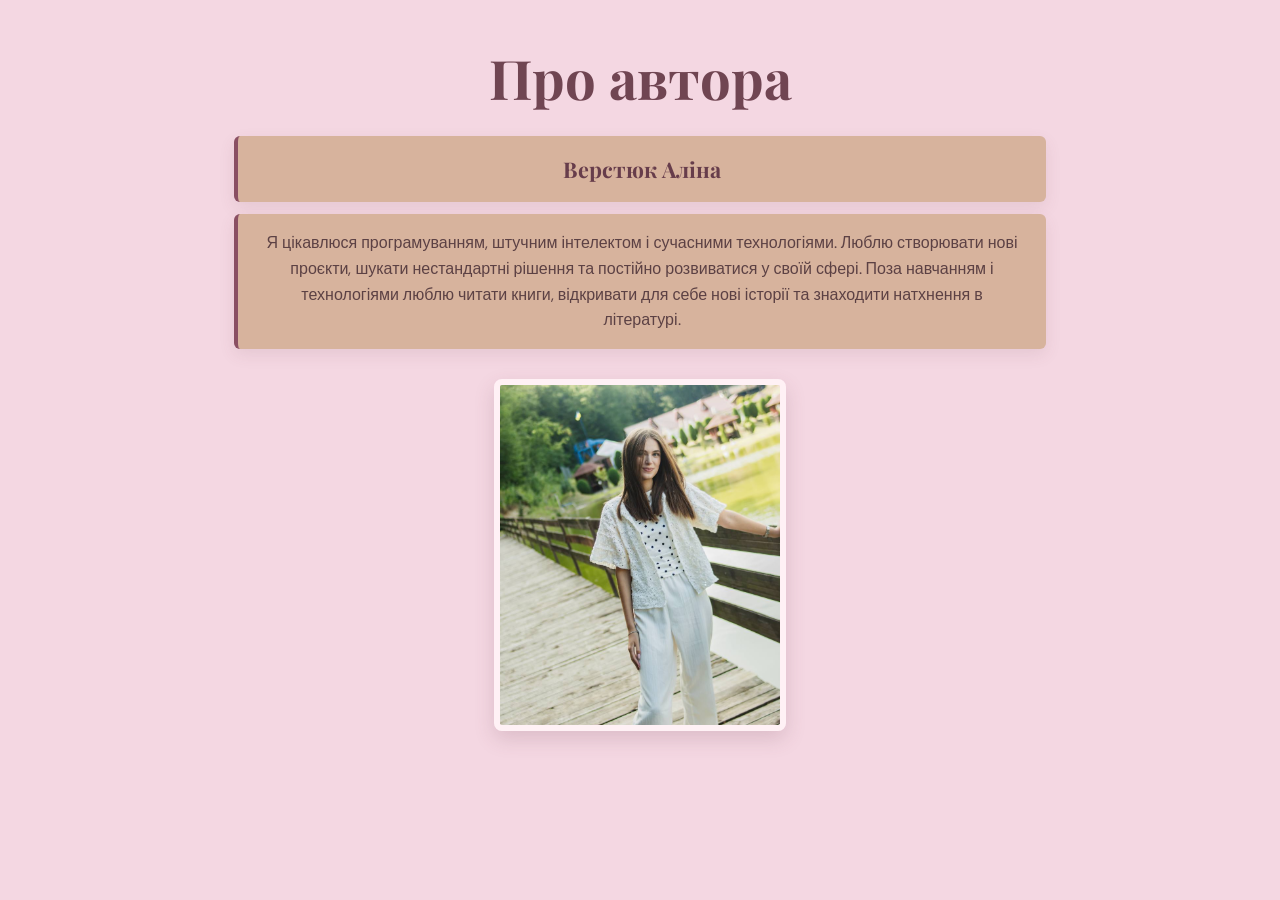
==== avtor.html @ cf874884 "initial commit" ====
<!DOCTYPE html>
<html lang="en">
<head>
    <link rel="stylesheet" href="style.css">
    <title>Про автора</title>
</head>
<body>
   <h1>Про автора</h1>
    <p>Верстюк Аліна</p>
     <p>Я цікавлюся програмуванням, штучним інтелектом і сучасними технологіями. Люблю створювати нові проєкти, шукати нестандартні рішення та постійно розвиватися у своїй сфері. Поза навчанням і технологіями люблю читати книги, відкривати для себе нові історії та знаходити натхнення в літературі.</p>
    <img src="photo_2026-09-07 23.24.19.jpeg" alt="avtor">
</body>
</html>
---- style.css ----
@import url('https://fonts.googleapis.com/css2?family=DM+Sans:wght@400;500;600;700&family=Playfair+Display:wght@600;700&display=swap');

body {
    max-width: 1120px;
    margin: 0 auto;
    padding: 48px 24px 72px;
    color: #3f3035;
    background: #f6d6e4;
    font-family: 'DM Sans', sans-serif;
    line-height: 1.6;
}

body > h1 {
    margin: 0 0 36px;
    color: #6f3d50;
    font-family: 'Playfair Display', Georgia, serif;
    font-size: clamp(2.1rem, 5vw, 3.4rem);
    line-height: 1.1;
    text-align: center;
}

body > p {
    max-width: 760px;
    margin: 18px auto 6px;
    color: #755d66;
    font-size: 1rem;
    text-align: center;
}

body > a {
    display: block;
    width: fit-content;
    margin: 0 auto 28px;
    padding: 9px 22px;
    color: #ffffff;
    background: #8a4f63;
    border-radius: 6px;
    box-shadow: 0 4px 12px rgba(111, 61, 80, 0.16);
    font-size: 0.9rem;
    font-weight: 600;
    text-decoration: none;
    transition: background-color 0.2s ease, transform 0.2s ease, box-shadow 0.2s ease;
}

body > a:hover,
body > a:focus-visible {
    color: #ffffff;
    background: #703b50;
    box-shadow: 0 7px 16px rgba(111, 61, 80, 0.22);
    transform: translateY(-2px);
}

body:has(> img[alt="logo"]) {
    max-width: 900px;
    background: #f3d2df;
}

body:has(> img[alt="logo"]) > h1 {
    margin-bottom: 28px;
    color: #704552;
}

body:has(> img[alt="logo"]) > p {
    max-width: 820px;
    padding: 28px 32px;
    color: #5c4144;
    background: #d8b69f;
    border: 1px solid rgba(112, 69, 82, 0.14);
    border-radius: 8px;
    box-shadow: 0 8px 20px rgba(112, 69, 82, 0.1);
    text-align: left;
}

body:has(> img[alt="logo"]) > img {
    display: block;
    max-width: min(100%, 260px);
    height: auto;
    margin: 32px auto 0;
    border-radius: 8px;
}

body:has(> img[alt="avtor"]) {
    max-width: 900px;
    background: #f4d7e2;
}

body:has(> img[alt="avtor"]) > h1 {
    margin-bottom: 28px;
    color: #704552;
}

body:has(> img[alt="avtor"]) > p {
    max-width: 760px;
    margin: 12px auto;
    padding: 16px 24px;
    color: #5c4144;
    background: #d7b39d;
    border-left: 4px solid #8a4f63;
    border-radius: 6px;
    box-shadow: 0 6px 16px rgba(112, 69, 82, 0.1);
}

body:has(> img[alt="avtor"]) > p:first-of-type {
    color: #673d4b;
    font-family: 'Playfair Display', Georgia, serif;
    font-size: 1.35rem;
    font-weight: 700;
    text-align: center;
}

body:has(> img[alt="avtor"]) > img {
    display: block;
    width: min(100%, 280px);
    height: 340px;
    margin: 30px auto 0;
    object-fit: cover;
    border: 6px solid #fff1f5;
    border-radius: 8px;
    box-shadow: 0 8px 20px rgba(112, 69, 82, 0.18);
}

body:has(> div > h3) {
    max-width: 980px;
    background: #f4d7e2;
}

body:has(> div > h3) > h1 {
    margin-bottom: 40px;
    color: #704552;
}

body:has(> div > h3) > div {
    display: grid;
    grid-template-columns: 1fr 150px;
    gap: 6px 28px;
    align-items: center;
    max-width: 720px;
    min-height: 180px;
    margin: 22px auto;
    padding: 22px 26px;
    background: #d7b39d;
    border: 1px solid rgba(112, 69, 82, 0.14);
    border-radius: 8px;
    box-shadow: 0 8px 20px rgba(112, 69, 82, 0.1);
    box-sizing: border-box;
}

body:has(> div > h3) > div h3 {
    margin: 0;
    color: #673d4b;
    font-family: 'Playfair Display', Georgia, serif;
    font-size: 1.35rem;
}

body:has(> div > h3) > div p {
    margin: 0;
    color: #674f52;
}

body:has(> div > h3) > div img {
    grid-column: 2;
    grid-row: 1 / span 2;
    width: 150px;
    height: 190px;
    object-fit: cover;
    border-radius: 6px;
    box-shadow: 0 4px 10px rgba(103, 61, 75, 0.16);
}

.book{
    max-width: 520px;
    padding: 20px 22px;
    margin: 20px auto;
    background-color: #c9a58f;
    border-radius: 12px;
    box-sizing: border-box;
    overflow: hidden;
}

.book h2 {
    margin-top: 0;
}

.book img {
    float: right;
    width: 140px;
    height: auto;
    margin-left: 20px;
    margin-bottom: 10px;
    border-radius: 8px;
    display: block;
}

.book p {
    margin: 8px 0;
}
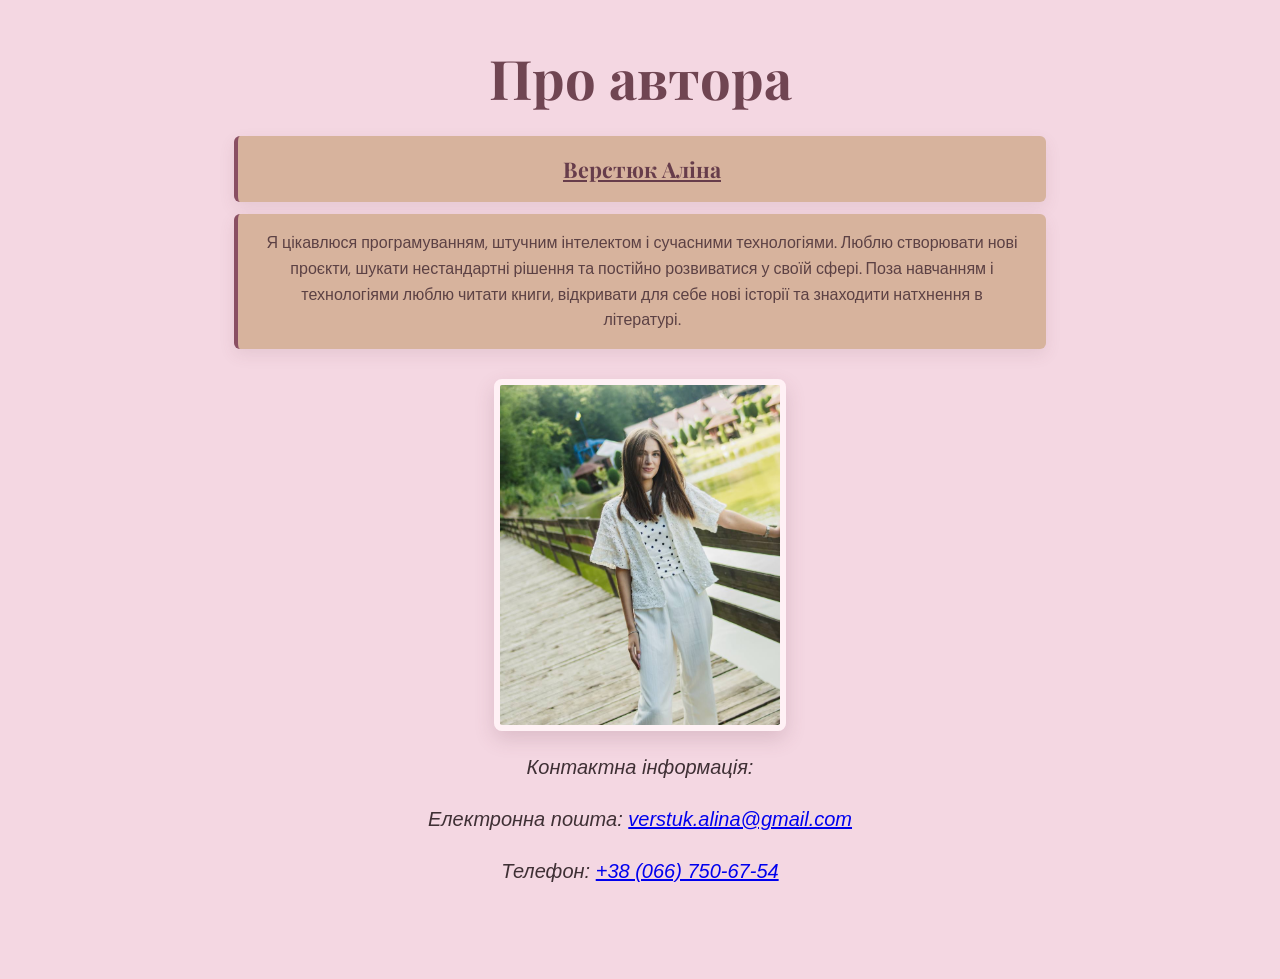
==== commit b43d746c: "zminy" ====
--- a/avtor.html
+++ b/avtor.html
@@ -1,13 +1,24 @@
 <!DOCTYPE html>
-<html lang="en">
+<html lang="uk">
 <head>
+    <meta charset="UTF-8">
+    <meta name="author" content="Верстюк Аліна Любомирівна">
+    <meta name="description" content="Інформація про авторку сайту Верстюк Аліну, її інтереси у програмуванні, технологіях і літературі.">
+    <meta name="keywords" content="Верстюк Аліна, авторка сайту, програмування, штучний інтелект, технології, книги">
     <link rel="stylesheet" href="style.css">
-    <title>Про автора</title>
+    <title>Про авторку — Верстюк Аліна</title>
 </head>
 <body>
    <h1>Про автора</h1>
-    <p>Верстюк Аліна</p>
+    <p> <u lang="uk" id="author-name" class="author-name">Верстюк Аліна</u></p>
      <p>Я цікавлюся програмуванням, штучним інтелектом і сучасними технологіями. Люблю створювати нові проєкти, шукати нестандартні рішення та постійно розвиватися у своїй сфері. Поза навчанням і технологіями люблю читати книги, відкривати для себе нові історії та знаходити натхнення в літературі.</p>
-    <img src="photo_2026-09-07 23.24.19.jpeg" alt="avtor">
+    <img src="photo_2026-09-07 23.24.19.jpeg" alt="avtor" id="author-photo" title="Фото автора  Верстюк Аліна">
+    <section id="contact-info" title="Контактна інформація"> 
+        <address style="font-size: 1.25em;" dir="auto" align="center">
+            <p>Контактна інформація:</p>
+            <p>Електронна пошта: <a href="mailto:verstuk.alina@gmail.com">verstuk.alina@gmail.com</a></p>
+            <p>Телефон: <a href="tel:+380667506754">+38 (066) 750-67-54</a></p>
+        </address>
+    </section>
 </body>
-</html>+</html>
--- a/style.css
+++ b/style.css
@@ -119,52 +119,67 @@
     box-shadow: 0 8px 20px rgba(112, 69, 82, 0.18);
 }
 
-body:has(> div > h3) {
+.new-books-page {
     max-width: 980px;
     background: #f4d7e2;
 }
 
-body:has(> div > h3) > h1 {
+.new-books-page > h1 {
     margin-bottom: 40px;
     color: #704552;
 }
 
-body:has(> div > h3) > div {
+.new-book-card {
     display: grid;
-    grid-template-columns: 1fr 150px;
+    grid-template-columns: 1fr 110px;
     gap: 6px 28px;
     align-items: center;
-    max-width: 720px;
-    min-height: 180px;
+    max-width: 650px;
+    min-height: 155px;
     margin: 22px auto;
-    padding: 22px 26px;
+    padding: 20px 24px;
     background: #d7b39d;
     border: 1px solid rgba(112, 69, 82, 0.14);
-    border-radius: 8px;
+    border-radius: 12px;
     box-shadow: 0 8px 20px rgba(112, 69, 82, 0.1);
     box-sizing: border-box;
 }
 
-body:has(> div > h3) > div h3 {
+.new-book-card h2 {
     margin: 0;
     color: #673d4b;
     font-family: 'Playfair Display', Georgia, serif;
     font-size: 1.35rem;
 }
 
-body:has(> div > h3) > div p {
+.new-book-card p {
     margin: 0;
     color: #674f52;
 }
 
-body:has(> div > h3) > div img {
+.new-book-card img {
     grid-column: 2;
-    grid-row: 1 / span 2;
-    width: 150px;
-    height: 190px;
+    grid-row: 1 / span 3;
+    width: 110px;
+    height: 155px;
     object-fit: cover;
-    border-radius: 6px;
-    box-shadow: 0 4px 10px rgba(103, 61, 75, 0.16);
+    border: 4px solid #fbeaf0;
+    border-radius: 8px;
+    box-shadow: 0 6px 14px rgba(103, 61, 75, 0.22);
+    box-sizing: border-box;
+}
+
+@media (max-width: 520px) {
+    .new-book-card {
+        grid-template-columns: 1fr 90px;
+        gap: 6px 18px;
+        padding: 18px;
+    }
+
+    .new-book-card img {
+        width: 90px;
+        height: 130px;
+    }
 }
 
 .book{
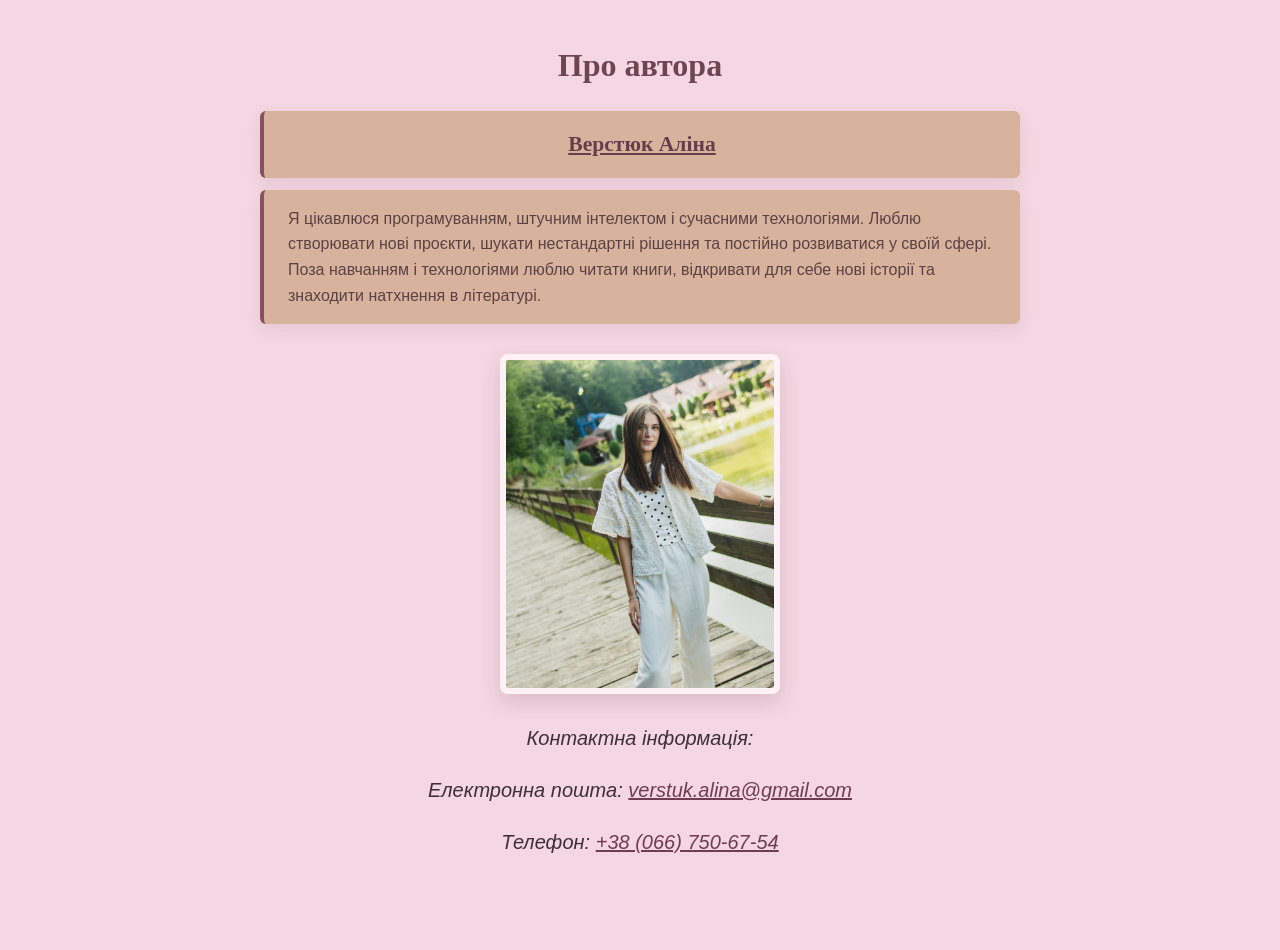
==== commit 6cb61067: "zminu ctylib" ====
--- a/avtor.html
+++ b/avtor.html
@@ -8,12 +8,12 @@
     <link rel="stylesheet" href="style.css">
     <title>Про авторку — Верстюк Аліна</title>
 </head>
-<body>
-   <h1>Про автора</h1>
-    <p> <u lang="uk" id="author-name" class="author-name">Верстюк Аліна</u></p>
-     <p>Я цікавлюся програмуванням, штучним інтелектом і сучасними технологіями. Люблю створювати нові проєкти, шукати нестандартні рішення та постійно розвиватися у своїй сфері. Поза навчанням і технологіями люблю читати книги, відкривати для себе нові історії та знаходити натхнення в літературі.</p>
-    <img src="photo_2026-09-07 23.24.19.jpeg" alt="avtor" id="author-photo" title="Фото автора  Верстюк Аліна">
-    <section id="contact-info" title="Контактна інформація"> 
+<body class="info-page pink-page">
+   <h1 class="page-heading info-heading">Про автора</h1>
+    <p class="author-description author-intro"> <u lang="uk" id="author-name" class="author-name">Верстюк Аліна</u></p>
+     <p class="author-description">Я цікавлюся програмуванням, штучним інтелектом і сучасними технологіями. Люблю створювати нові проєкти, шукати нестандартні рішення та постійно розвиватися у своїй сфері. Поза навчанням і технологіями люблю читати книги, відкривати для себе нові історії та знаходити натхнення в літературі.</p>
+    <img class="centered-image author-photo" src="photo_2026-09-07 23.24.19.jpeg" alt="avtor" id="author-photo" title="Фото автора  Верстюк Аліна">
+    <section id="contact-info" class="contact-info" title="Контактна інформація">
         <address style="font-size: 1.25em;" dir="auto" align="center">
             <p>Контактна інформація:</p>
             <p>Електронна пошта: <a href="mailto:verstuk.alina@gmail.com">verstuk.alina@gmail.com</a></p>
--- a/style.css
+++ b/style.css
@@ -1,4 +1,7 @@
-@import url('https://fonts.googleapis.com/css2?family=DM+Sans:wght@400;500;600;700&family=Playfair+Display:wght@600;700&display=swap');
+/* Базові стилі */
+* {
+    box-sizing: border-box;
+}
 
 body {
     max-width: 1120px;
@@ -6,20 +9,27 @@
     padding: 48px 24px 72px;
     color: #3f3035;
     background: #f6d6e4;
-    font-family: 'DM Sans', sans-serif;
+    font-family: Arial, Helvetica, sans-serif;
     line-height: 1.6;
 }
 
-body > h1 {
+/* Приклади селекторів */
+#menu-title { letter-spacing: 0.04em; }
+[title="Ціна"] { font-weight: 700; }
+[src*=".webp"] { border-bottom-style: double; }
+[lang|="uk"] { hyphens: auto; }
+
+/* Головне меню */
+.menu-heading,
+.page-heading {
     margin: 0 0 36px;
     color: #6f3d50;
-    font-family: 'Playfair Display', Georgia, serif;
-    font-size: clamp(2.1rem, 5vw, 3.4rem);
+    font-family: Georgia, "Times New Roman", serif;
     line-height: 1.1;
     text-align: center;
 }
 
-body > p {
+.menu-text {
     max-width: 760px;
     margin: 18px auto 6px;
     color: #755d66;
@@ -27,41 +37,49 @@
     text-align: center;
 }
 
-body > a {
+.menu-link {
     display: block;
     width: fit-content;
     margin: 0 auto 28px;
     padding: 9px 22px;
-    color: #ffffff;
+    color: #fff;
     background: #8a4f63;
     border-radius: 6px;
     box-shadow: 0 4px 12px rgba(111, 61, 80, 0.16);
     font-size: 0.9rem;
     font-weight: 600;
     text-decoration: none;
-    transition: background-color 0.2s ease, transform 0.2s ease, box-shadow 0.2s ease;
-}
-
-body > a:hover,
-body > a:focus-visible {
-    color: #ffffff;
+}
+
+.menu-link:link { color: #fff; }
+.menu-link:visited { background: #76505e; }
+.menu-link:hover {
     background: #703b50;
     box-shadow: 0 7px 16px rgba(111, 61, 80, 0.22);
     transform: translateY(-2px);
 }
-
-body:has(> img[alt="logo"]) {
-    max-width: 900px;
-    background: #f3d2df;
-}
-
-body:has(> img[alt="logo"]) > h1 {
+.menu-link:active { transform: translateY(0); }
+.menu-link:focus {
+    outline: 3px solid #4f2435;
+    outline-offset: 3px;
+}
+.menu-text:first-of-type { margin-top: 0; }
+.menu-link:last-child { margin-bottom: 40px; }
+.menu-title::before { content: "📚 "; }
+
+/* Інформаційні сторінки */
+.info-page { max-width: 900px; }
+.pink-page { background: #f4d7e2; }
+.publisher-page { background: #f3d2df; }
+.new-books-page { max-width: 980px; }
+.info-heading {
     margin-bottom: 28px;
     color: #704552;
 }
 
-body:has(> img[alt="logo"]) > p {
+.publisher-description {
     max-width: 820px;
+    margin: 18px auto 6px;
     padding: 28px 32px;
     color: #5c4144;
     background: #d8b69f;
@@ -69,27 +87,19 @@
     border-radius: 8px;
     box-shadow: 0 8px 20px rgba(112, 69, 82, 0.1);
     text-align: left;
-}
-
-body:has(> img[alt="logo"]) > img {
+    white-space: pre-line;
+}
+
+.publisher-description::first-line { color: #6f3d50; font-weight: 700; }
+.centered-image {
     display: block;
-    max-width: min(100%, 260px);
-    height: auto;
-    margin: 32px auto 0;
+    margin-right: auto;
+    margin-left: auto;
     border-radius: 8px;
 }
-
-body:has(> img[alt="avtor"]) {
-    max-width: 900px;
-    background: #f4d7e2;
-}
-
-body:has(> img[alt="avtor"]) > h1 {
-    margin-bottom: 28px;
-    color: #704552;
-}
-
-body:has(> img[alt="avtor"]) > p {
+.publisher-logo { max-width: min(100%, 260px); margin-top: 32px; }
+
+.author-description {
     max-width: 760px;
     margin: 12px auto;
     padding: 16px 24px;
@@ -100,112 +110,97 @@
     box-shadow: 0 6px 16px rgba(112, 69, 82, 0.1);
 }
 
-body:has(> img[alt="avtor"]) > p:first-of-type {
+.author-intro,
+.card h2,
+.book h1 {
     color: #673d4b;
-    font-family: 'Playfair Display', Georgia, serif;
+    font-family: Georgia, "Times New Roman", serif;
+}
+.author-intro {
     font-size: 1.35rem;
     font-weight: 700;
     text-align: center;
 }
-
-body:has(> img[alt="avtor"]) > img {
-    display: block;
+.author-photo {
     width: min(100%, 280px);
     height: 340px;
-    margin: 30px auto 0;
+    margin-top: 30px;
     object-fit: cover;
     border: 6px solid #fff1f5;
-    border-radius: 8px;
     box-shadow: 0 8px 20px rgba(112, 69, 82, 0.18);
 }
-
-.new-books-page {
-    max-width: 980px;
-    background: #f4d7e2;
-}
-
+.contact-info { margin-top: 28px; }
+.contact-info a { color: #6f3d50; }
+
+/* Єдиний дочірній селектор */
 .new-books-page > h1 {
     margin-bottom: 40px;
     color: #704552;
 }
 
+/* Картки книг */
+.card { overflow: hidden; border-radius: 12px; }
 .new-book-card {
-    display: grid;
-    grid-template-columns: 1fr 110px;
-    gap: 6px 28px;
-    align-items: center;
     max-width: 650px;
     min-height: 155px;
     margin: 22px auto;
     padding: 20px 24px;
-    background: #d7b39d;
+    background: #d7b39d linear-gradient(135deg, rgba(255, 255, 255, 0.14), transparent);
     border: 1px solid rgba(112, 69, 82, 0.14);
-    border-radius: 12px;
     box-shadow: 0 8px 20px rgba(112, 69, 82, 0.1);
-    box-sizing: border-box;
-}
-
-.new-book-card h2 {
-    margin: 0;
-    color: #673d4b;
-    font-family: 'Playfair Display', Georgia, serif;
-    font-size: 1.35rem;
-}
-
-.new-book-card p {
-    margin: 0;
-    color: #674f52;
-}
-
+}
+.new-book-card h2 { margin: 0; font-size: 1.35rem; }
+.new-book-card p { margin: 6px 0 0; color: #674f52; }
+.card img {
+    display: block;
+    float: right;
+    object-fit: cover;
+    border-radius: 8px;
+}
 .new-book-card img {
-    grid-column: 2;
-    grid-row: 1 / span 3;
     width: 110px;
     height: 155px;
-    object-fit: cover;
+    margin-left: 28px;
     border: 4px solid #fbeaf0;
-    border-radius: 8px;
     box-shadow: 0 6px 14px rgba(103, 61, 75, 0.22);
-    box-sizing: border-box;
-}
-
-@media (max-width: 520px) {
-    .new-book-card {
-        grid-template-columns: 1fr 90px;
-        gap: 6px 18px;
-        padding: 18px;
-    }
-
-    .new-book-card img {
-        width: 90px;
-        height: 130px;
-    }
-}
-
-.book{
+}
+
+.book {
     max-width: 520px;
+    margin: 20px auto;
     padding: 20px 22px;
-    margin: 20px auto;
-    background-color: #c9a58f;
-    border-radius: 12px;
-    box-sizing: border-box;
-    overflow: hidden;
-}
-
+    background: #c9a58f;
+    border-width: thin thin thick thick;
+    border-style: double outset groove solid;
+    border-color: #8a4f63 #b98598 #b98598 #8a4f63;
+}
+
+.book h1,
+.book h2 { line-height: normal; }
 .book h2 {
+    position: relative;
     margin-top: 0;
-}
-
-.book img {
-    float: right;
-    width: 140px;
-    height: auto;
-    margin-left: 20px;
-    margin-bottom: 10px;
-    border-radius: 8px;
-    display: block;
-}
-
-.book p {
-    margin: 8px 0;
-}
+    padding-top: 1.1rem;
+}
+.book h2::before {
+    content: "Книга: ";
+    position: absolute;
+    top: 0;
+    left: 0;
+    color: #7b4a5c;
+    font-size: 0.72em;
+}
+.book img { width: 140px; margin: 0 0 10px 20px; }
+.book p { margin: 8px 0; }
+.card var {
+    color: #6b263f;
+    font-style: normal;
+    font-weight: 700;
+}
+.publisher {
+    cursor: help;
+    text-decoration: underline dotted;
+}
+
+q::before { content: "«"; }
+q::after { content: "»"; }
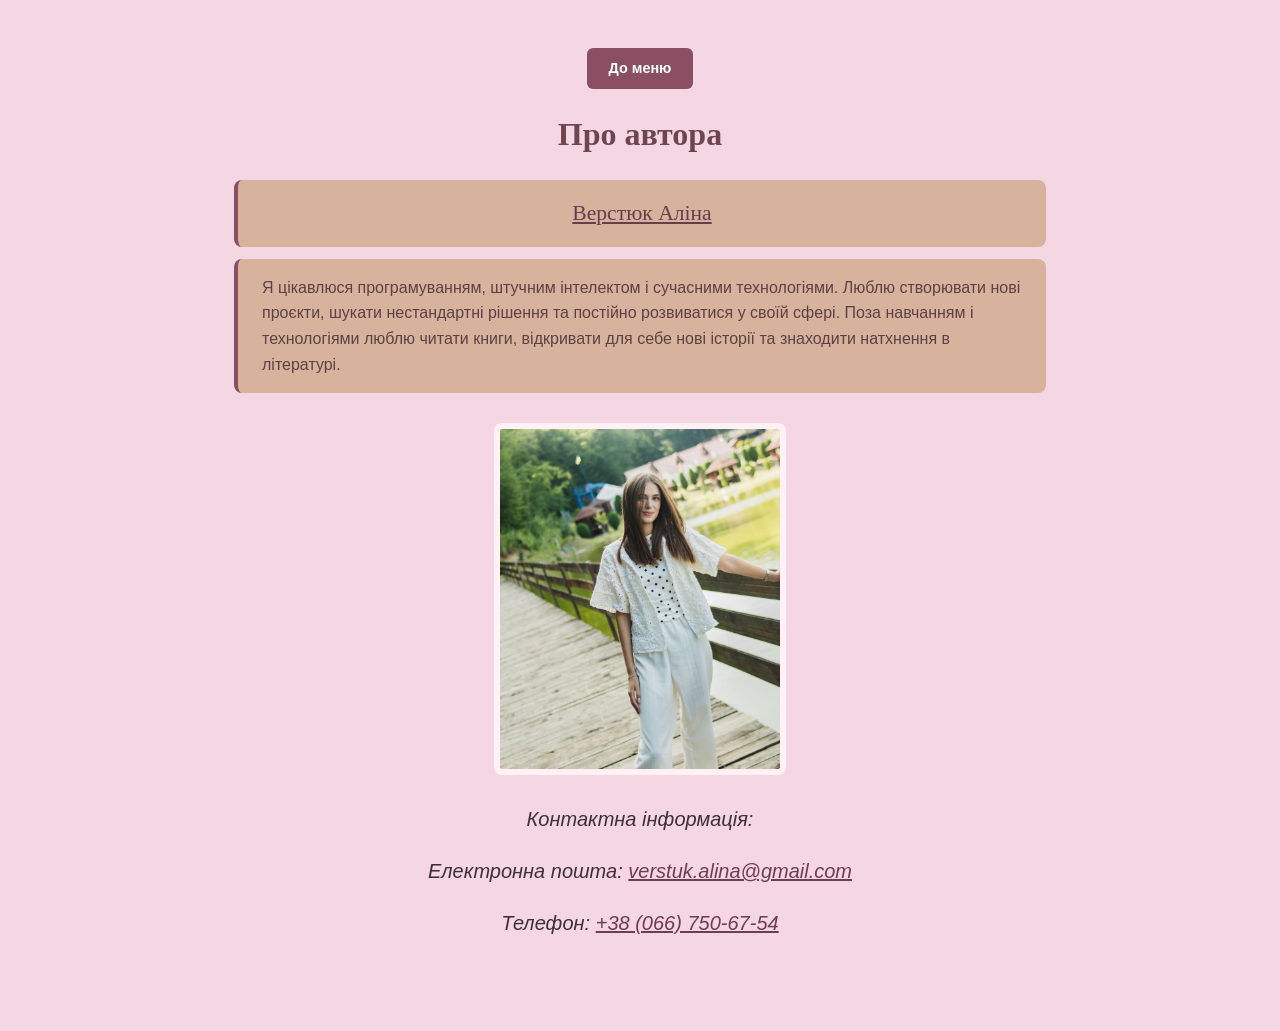
==== commit 1f912d84: "Lab 3" ====
--- a/avtor.html
+++ b/avtor.html
@@ -9,6 +9,7 @@
     <title>Про авторку — Верстюк Аліна</title>
 </head>
 <body class="info-page pink-page">
+    <a class="menu-link" href="menu.html">До меню</a>
    <h1 class="page-heading info-heading">Про автора</h1>
     <p class="author-description author-intro"> <u lang="uk" id="author-name" class="author-name">Верстюк Аліна</u></p>
      <p class="author-description">Я цікавлюся програмуванням, штучним інтелектом і сучасними технологіями. Люблю створювати нові проєкти, шукати нестандартні рішення та постійно розвиватися у своїй сфері. Поза навчанням і технологіями люблю читати книги, відкривати для себе нові історії та знаходити натхнення в літературі.</p>
--- a/style.css
+++ b/style.css
@@ -1,8 +1,3 @@
-/* Базові стилі */
-* {
-    box-sizing: border-box;
-}
-
 body {
     max-width: 1120px;
     margin: 0 auto;
@@ -13,15 +8,26 @@
     line-height: 1.6;
 }
 
-/* Приклади селекторів */
-#menu-title { letter-spacing: 0.04em; }
-[title="Ціна"] { font-weight: 700; }
-[src*=".webp"] { border-bottom-style: double; }
-[lang|="uk"] { hyphens: auto; }
-
-/* Головне меню */
-.menu-heading,
-.page-heading {
+[src*=".webp"] {
+    border-bottom-style: double;
+}
+
+[lang|="uk"] {
+    hyphens: auto;
+}
+
+abbr[title] {
+    cursor: help;
+    text-decoration: underline dotted;
+}
+
+a[href^="mailto:"],
+a[href^="tel:"] {
+    color: #6f3d50;
+}
+
+/* Заголовки й меню */
+.menu-heading, .page-heading {
     margin: 0 0 36px;
     color: #6f3d50;
     font-family: Georgia, "Times New Roman", serif;
@@ -33,7 +39,6 @@
     max-width: 760px;
     margin: 18px auto 6px;
     color: #755d66;
-    font-size: 1rem;
     text-align: center;
 }
 
@@ -45,69 +50,91 @@
     color: #fff;
     background: #8a4f63;
     border-radius: 6px;
-    box-shadow: 0 4px 12px rgba(111, 61, 80, 0.16);
     font-size: 0.9rem;
     font-weight: 600;
     text-decoration: none;
 }
 
+/* Псевдокласи */
 .menu-link:link { color: #fff; }
-.menu-link:visited { background: #76505e; }
+
+.menu-link:visited {
+    background: #76505e;
+}
+
 .menu-link:hover {
     background: #703b50;
-    box-shadow: 0 7px 16px rgba(111, 61, 80, 0.22);
     transform: translateY(-2px);
 }
-.menu-link:active { transform: translateY(0); }
-.menu-link:focus {
+
+.menu-link:active {
+    transform: translateY(0);
+}
+
+a:focus,
+a:focus-visible {
     outline: 3px solid #4f2435;
     outline-offset: 3px;
 }
-.menu-text:first-of-type { margin-top: 0; }
-.menu-link:last-child { margin-bottom: 40px; }
-.menu-title::before { content: "📚 "; }
-
-/* Інформаційні сторінки */
+
+.menu-text:first-of-type {
+    margin-top: 0;
+}
+
+.menu-link:last-child {
+    margin-bottom: 40px;
+}
+
+.menu-title::before {
+    content: "📚 ";
+}
+
+/* Автор і видавництво */
 .info-page { max-width: 900px; }
-.pink-page { background: #f4d7e2; }
-.publisher-page { background: #f3d2df; }
-.new-books-page { max-width: 980px; }
+
+.pink-page {
+    background: #f4d7e2;
+}
+
+.publisher-page {
+    background: #f3d2df;
+}
+
+.new-books-page {
+    max-width: 980px;
+}
+
 .info-heading {
     margin-bottom: 28px;
     color: #704552;
 }
 
+.publisher-description,
+.author-description {
+    margin: 18px auto 6px;
+    color: #5c4144;
+    background: #d7b39d;
+    border-radius: 8px;
+}
+
 .publisher-description {
     max-width: 820px;
-    margin: 18px auto 6px;
     padding: 28px 32px;
-    color: #5c4144;
     background: #d8b69f;
     border: 1px solid rgba(112, 69, 82, 0.14);
-    border-radius: 8px;
-    box-shadow: 0 8px 20px rgba(112, 69, 82, 0.1);
-    text-align: left;
     white-space: pre-line;
 }
 
-.publisher-description::first-line { color: #6f3d50; font-weight: 700; }
-.centered-image {
-    display: block;
-    margin-right: auto;
-    margin-left: auto;
-    border-radius: 8px;
-}
-.publisher-logo { max-width: min(100%, 260px); margin-top: 32px; }
+.publisher-description::first-line {
+    color: #6f3d50;
+    font-weight: 700;
+}
 
 .author-description {
     max-width: 760px;
     margin: 12px auto;
     padding: 16px 24px;
-    color: #5c4144;
-    background: #d7b39d;
     border-left: 4px solid #8a4f63;
-    border-radius: 6px;
-    box-shadow: 0 6px 16px rgba(112, 69, 82, 0.1);
 }
 
 .author-intro,
@@ -116,53 +143,75 @@
     color: #673d4b;
     font-family: Georgia, "Times New Roman", serif;
 }
+
 .author-intro {
     font-size: 1.35rem;
-    font-weight: 700;
     text-align: center;
 }
+
+.centered-image {
+    display: block;
+    margin: 30px auto 0;
+    border-radius: 8px;
+}
+
+.publisher-logo {
+    max-width: min(100%, 260px);
+    margin-top: 32px;
+}
+
 .author-photo {
     width: min(100%, 280px);
     height: 340px;
-    margin-top: 30px;
     object-fit: cover;
     border: 6px solid #fff1f5;
-    box-shadow: 0 8px 20px rgba(112, 69, 82, 0.18);
-}
-.contact-info { margin-top: 28px; }
-.contact-info a { color: #6f3d50; }
-
-/* Єдиний дочірній селектор */
-.new-books-page > h1 {
-    margin-bottom: 40px;
-    color: #704552;
-}
-
-/* Картки книг */
-.card { overflow: hidden; border-radius: 12px; }
+}
+
+.contact-info {
+    margin-top: 28px;
+}
+
+/* Картки: пробіл — нащадок, > — дитина */
+.new-books-page > h1 { 
+    margin-bottom: 40px; 
+    color: #704552; 
+}
+
+.card {
+    overflow: hidden;
+    border-radius: 12px;
+}
+
 .new-book-card {
     max-width: 650px;
-    min-height: 155px;
     margin: 22px auto;
     padding: 20px 24px;
-    background: #d7b39d linear-gradient(135deg, rgba(255, 255, 255, 0.14), transparent);
+    background: #d7b39d;
     border: 1px solid rgba(112, 69, 82, 0.14);
-    box-shadow: 0 8px 20px rgba(112, 69, 82, 0.1);
-}
-.new-book-card h2 { margin: 0; font-size: 1.35rem; }
-.new-book-card p { margin: 6px 0 0; color: #674f52; }
+}
+
+.new-book-card h2 {
+    margin: 0;
+    font-size: 1.35rem;
+}
+
+.new-book-card p {
+    margin: 6px 0 0;
+    color: #674f52;
+}
+
 .card img {
     display: block;
     float: right;
     object-fit: cover;
     border-radius: 8px;
 }
+
 .new-book-card img {
     width: 110px;
     height: 155px;
     margin-left: 28px;
     border: 4px solid #fbeaf0;
-    box-shadow: 0 6px 14px rgba(103, 61, 75, 0.22);
 }
 
 .book {
@@ -176,31 +225,61 @@
 }
 
 .book h1,
-.book h2 { line-height: normal; }
 .book h2 {
-    position: relative;
+    line-height: normal;
+}
+
+.book h2 {
     margin-top: 0;
-    padding-top: 1.1rem;
-}
-.book h2::before {
-    content: "Книга: ";
-    position: absolute;
-    top: 0;
-    left: 0;
-    color: #7b4a5c;
-    font-size: 0.72em;
-}
-.book img { width: 140px; margin: 0 0 10px 20px; }
-.book p { margin: 8px 0; }
+}
+
+.book img {
+    width: 140px;
+    margin: 0 0 10px 20px;
+}
+
+.book p {
+    margin: 8px 0;
+}
+
 .card var {
     color: #6b263f;
     font-style: normal;
     font-weight: 700;
 }
-.publisher {
-    cursor: help;
-    text-decoration: underline dotted;
-}
-
-q::before { content: "«"; }
-q::after { content: "»"; }
+
+/* Сторінки нової лабораторної роботи */
+.lab-page {
+    max-width: 760px;
+}
+
+.lab-page a {
+    color: #6f3d50;
+}
+
+.lab-page .menu-link {
+    color: #fff;
+}
+
+.site-menu {
+    padding-left: 24px;
+    list-style-type: disc;
+}
+
+.site-menu li {
+    margin-bottom: 10px;
+}
+
+.services {
+    list-style-type: square;
+}
+
+.terms dt {
+    margin-top: 12px;
+    font-weight: bold;
+}
+
+.terms dd {
+    margin-left: 24px;
+}
+
